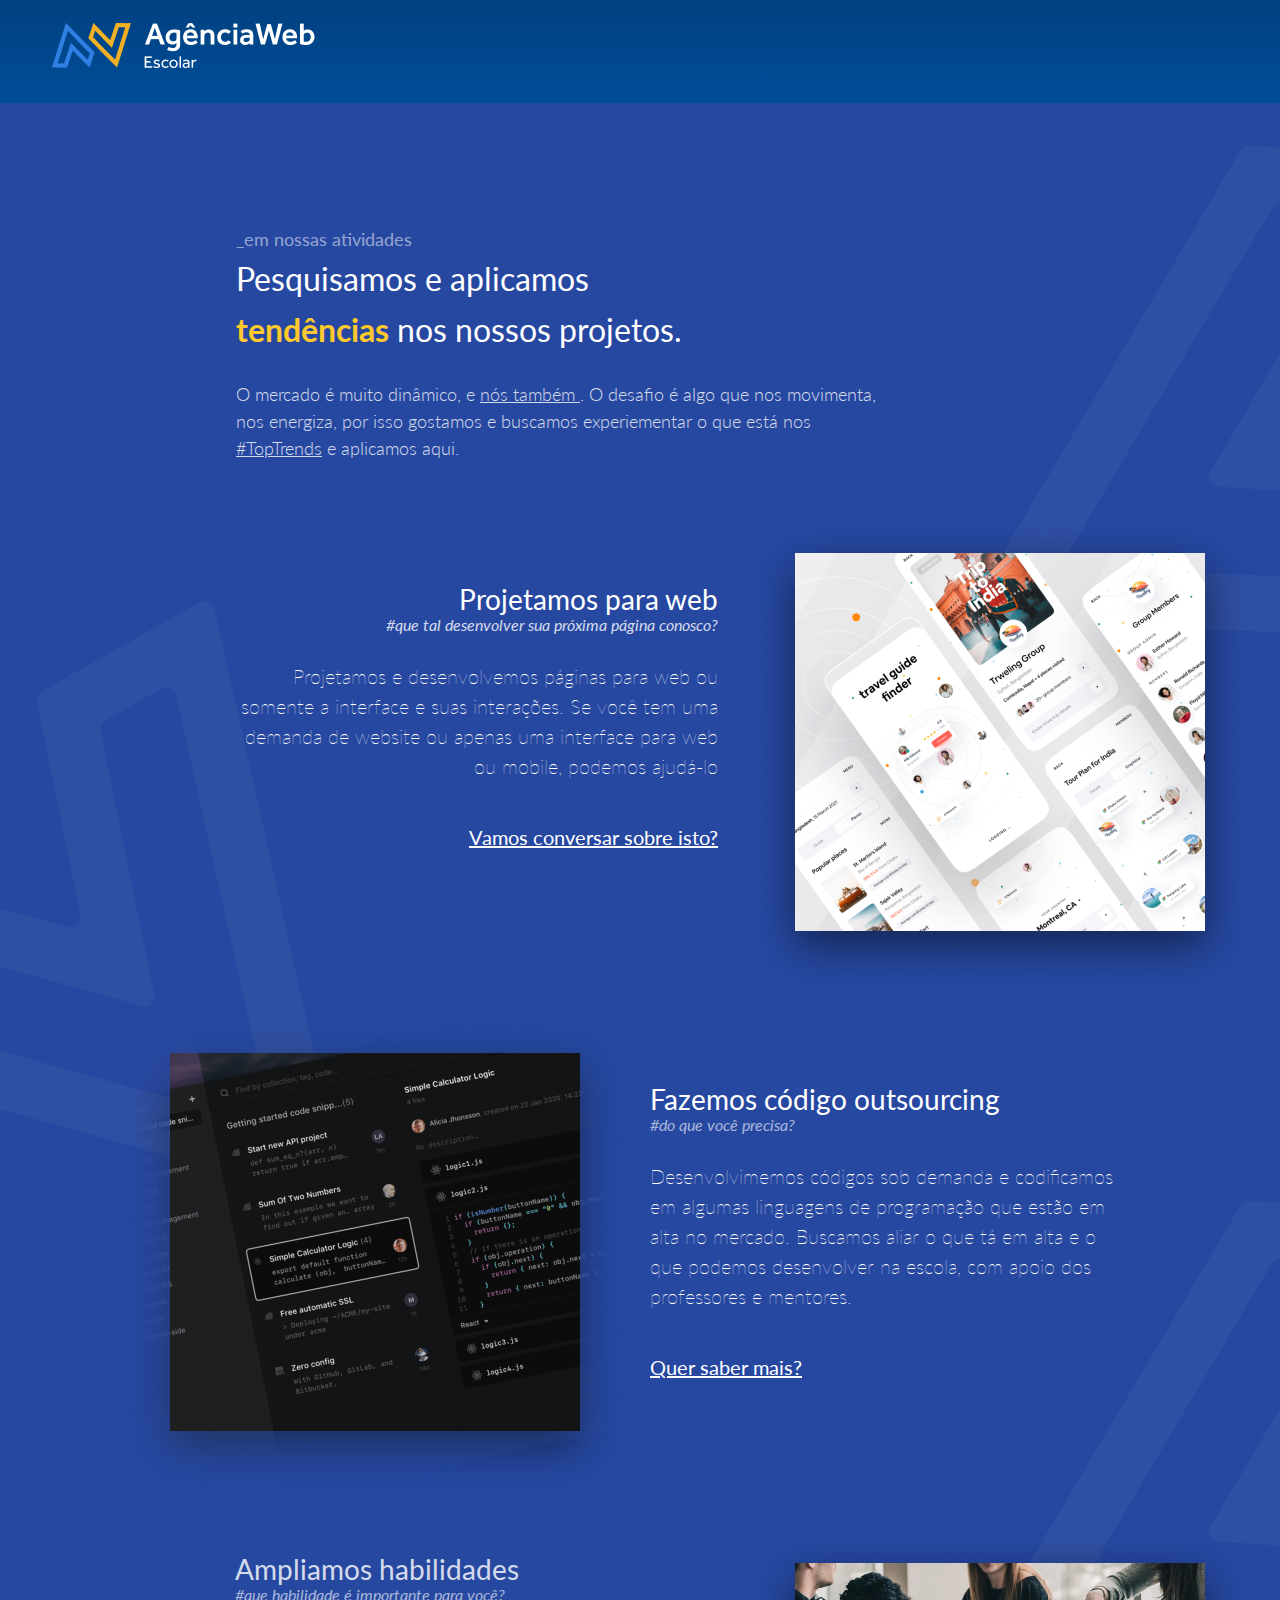
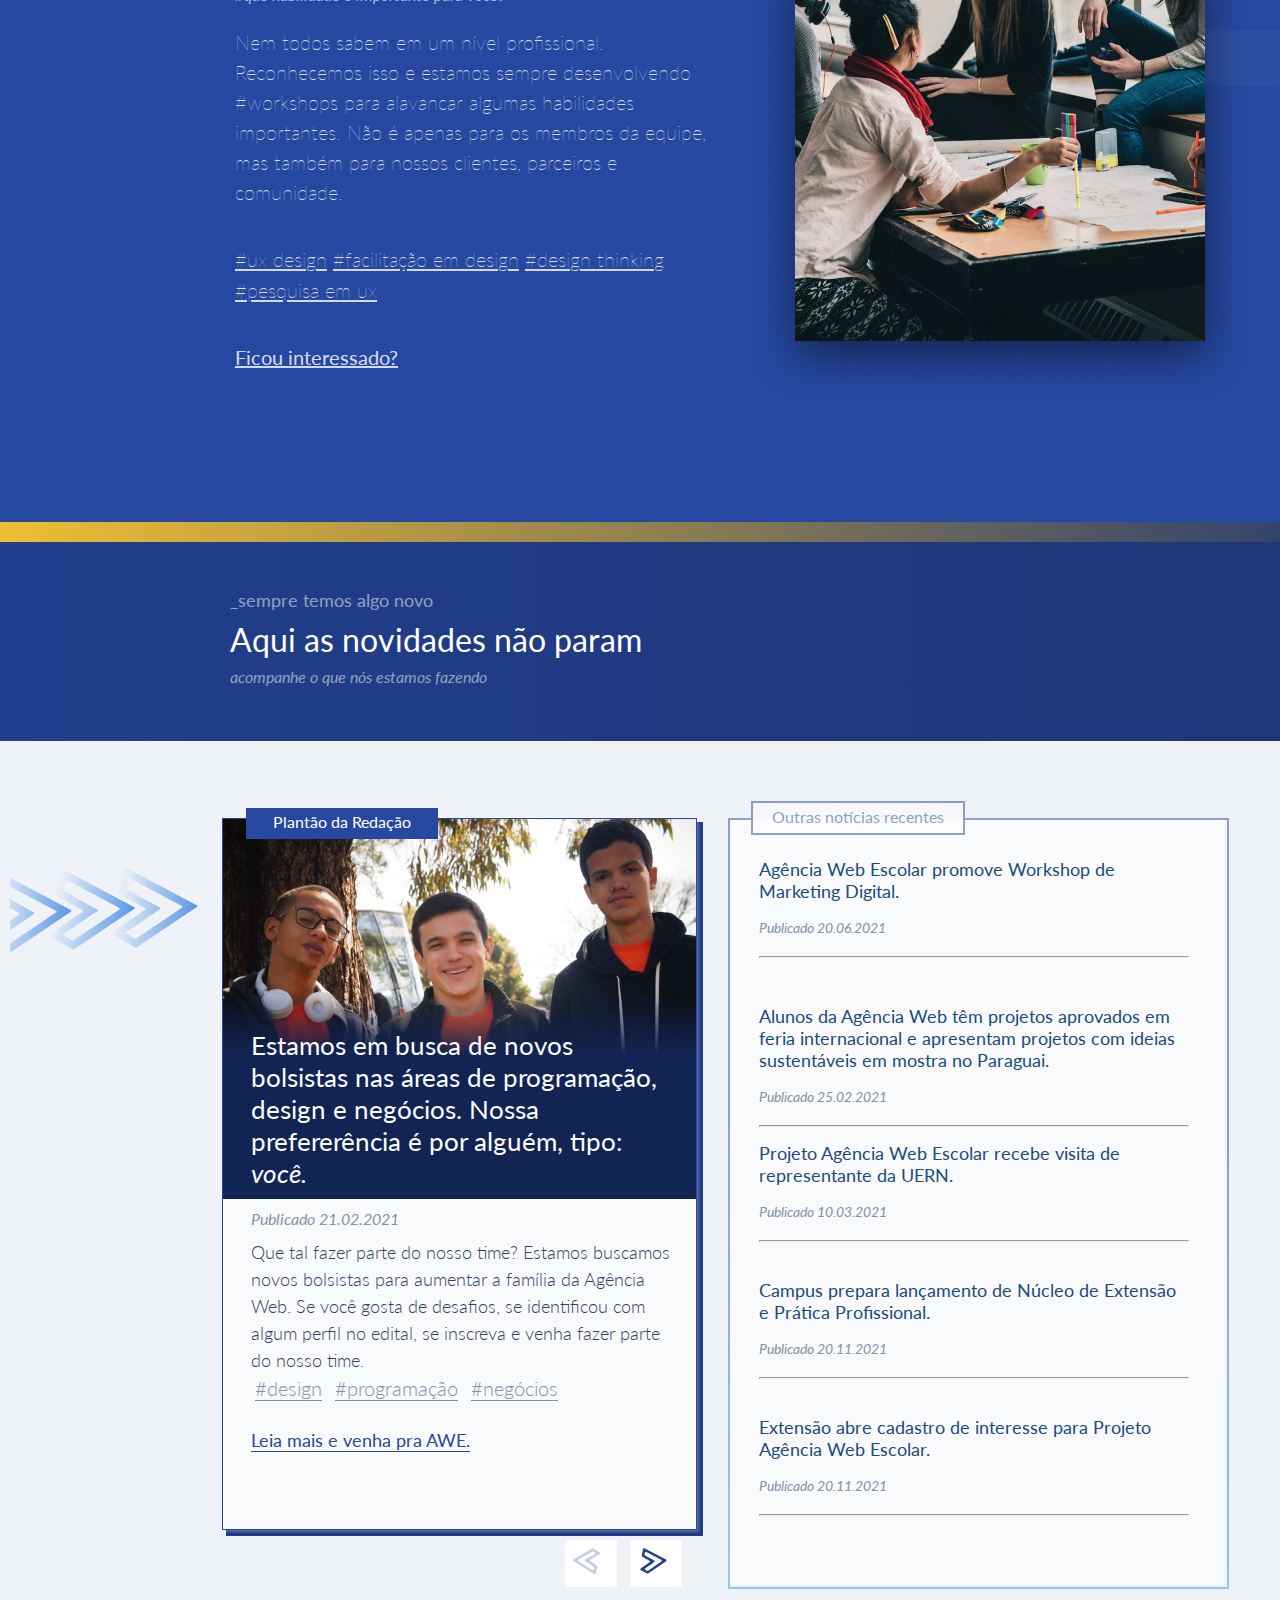
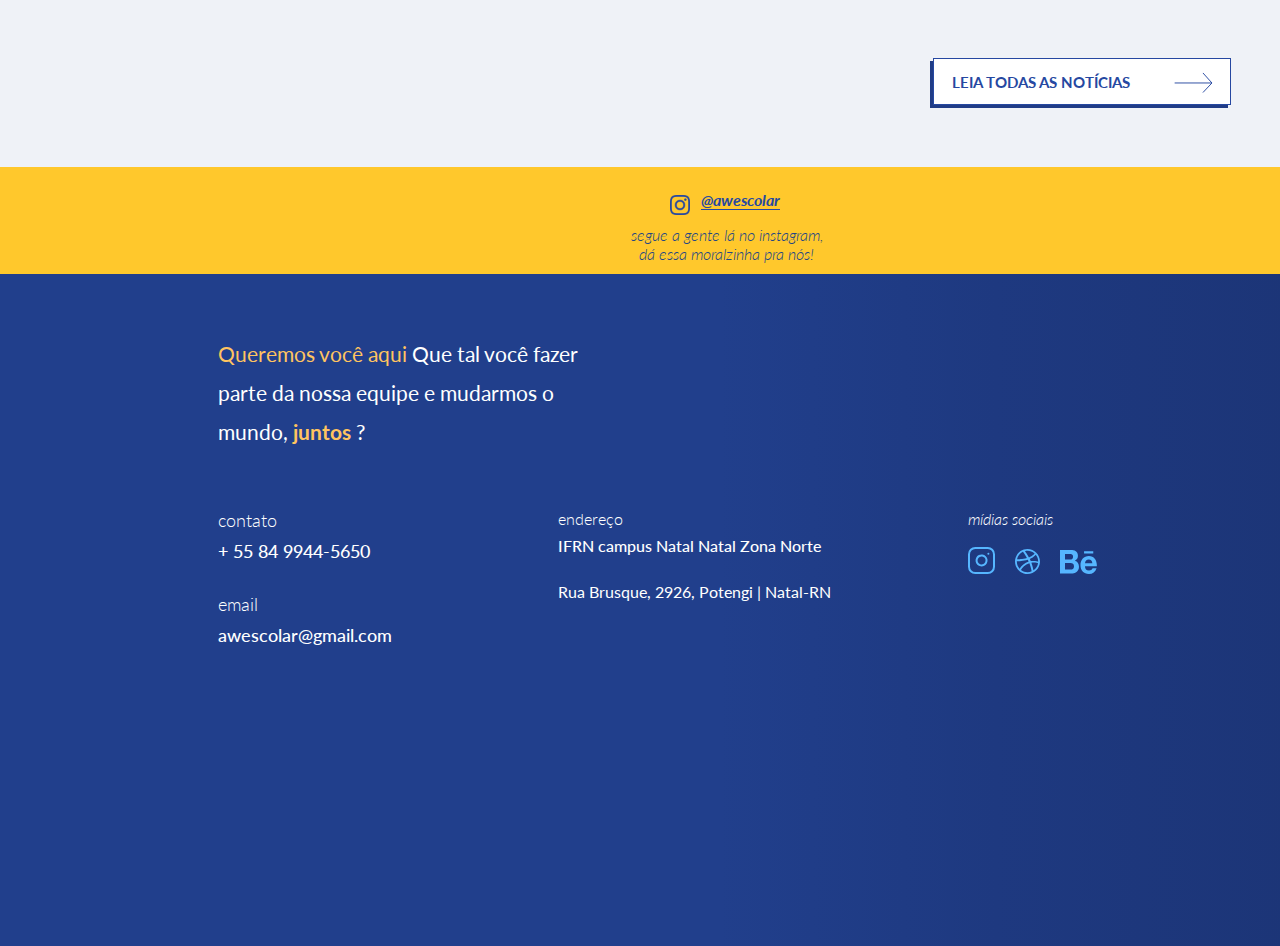
==== teste-atv-grupal-1/atividade-3-nome-grupo-erick.html @ 89157713 "ate que fim porraaaaaaaaaaa" ====
<!DOCTYPE html>
<html lang="pt" dir="ltr">
  <head>
    <meta charset="utf-8">
    <title>[Nome Grupo] Atividade Grupo 1</title>
    <link rel="stylesheet" href="atividade-3-nome-grupo.css">
    <link rel="preconnect" href="https://fonts.gstatic.com">
    <link href="https://fonts.googleapis.com/css2?family=Lato:ital,wght@0,100;0,300;0,400;0,700;1,100;1,300;1,400&display=swap" rel="stylesheet">
    <link rel="preconnect" href="https://fonts.gstatic.com">
    <link href="https://fonts.googleapis.com/css2?family=Lato:wght@300&display=swap" rel="stylesheet">
    <!-- <link rel="stylesheet" href=""> -->
  </head>
  <body>
    <div class="container">
       <!-- estilize seu cabeçalho aqui -->
      <header id="header">
        <div class="cabecalho">
          <a href="#" class="img-logo"><img src="images/logo-agencia-web.png" alt=""></a>
          <a href="#">
          <span class="sp1"></span>
          </a>
          <a href="#">
          <span class="sp2"></span>
          </a>
        </div>
        <div class="corpo">
          
          <div class="text-sup">
            <p class="text-underline">_em nossas atividades</p>
            <p  class="title-sup">Pesquisamos e aplicamos <b>tendências</b>  nos nossos projetos.</p>
            <p class="text-sub">O mercado é muito dinâmico, e <a href="#">nós também </a> . O desafio é algo que nos movimenta, nos energiza, 
              por isso gostamos e buscamos experiementar o que está nos <a href="#">#TopTrends</a>   e aplicamos aqui.</p>
          </div>

          <div class="design-web">
            <div class="text-design">
                <p class="title"> Projetamos para web </p>
                <p class="sub-title" > #que tal desenvolver sua próxima página conosco? </p>
                <p class="text-conteudo"> Projetamos e desenvolvemos páginas para web ou somente a interface e suas interações. 
                Se você tem uma demanda de website ou apenas uma interface para web ou mobile, podemos ajudá-lo </p>
                <a href="#" class="text-bottom">Vamos conversar sobre isto?</a>
            </div>
           <img src="images/img-design-web.png" alt="">
          </div>
           

          <div class="outsourcing">
            <img src="images/img-outsourcing.png" alt="">
            <div class="text-outsourcing">
              <p class="title">Fazemos código outsourcing</p>
              <p class="sub-title" >#do que você precisa?</p>
              <p class="text-conteudo">Desenvolvimemos códigos sob demanda e codificamos em algumas linguagens de programação que estão em alta no mercado.
                Buscamos aliar o que tá em alta e o que podemos desenvolver na escola, com apoio dos professores e mentores.</p>
              <a href="#" class="text-bottom">Quer saber mais?</a>
            </div>
          </div>

          <div class="skill">
            <div class="text-skill">
              <p class="title">Ampliamos habilidades</p>
              <p class="sub-title" >#que habilidade é importante para você?</p>
              <p class="text-conteudo">Nem todos sabem em um nível profissional. Reconhecemos isso e estamos sempre desenvolvendo #workshops para alavancar algumas habilidades importantes. 
                Não é apenas para os membros da equipe, mas também para nossos clientes, parceiros e comunidade.</p>
              <p class="hastags"> 
              <a href="#">#ux design</a>  
              <a href="#"> #facilitação em design</a>  
              <a href="#"> #design thinking</a>  
              <a href="#"> #pesquisa em ux</a></p>
              <a href="#" class="text-bottom">Ficou interessado?</a>
            </div>
            <img src="images/img-skills.png" alt="">
          </div>

        </div>
        
        <div class="linha-gradiente"></div>

        <div class="footer-corpo">
          <div class="text-footer">
            <p class="text-underline">_sempre temos algo novo</p>
            <p class="title-sup"> Aqui as novidades não param </p>
            <p class="sub-title">acompanhe o que nós estamos fazendo</p>
          </div>
        </div>

        <img src="images/seta-1.svg" alt="" class="seta-cima">
        <img src="images/seta-2.svg" alt="" class="seta-meio">
        <img src="images/seta-1.svg" alt="" class="seta-baixo">
      </header>

      <!-- estilize seu conteúdo principal aqui -->
      <main id="main">
        
          <span class="seta-fundo-1"><img src="images/seta-fundo-3.svg" alt=""></span>
          <span class="seta-fundo-2" ><img src="images/seta-fundo-2.svg" alt=""></span>
          <span class="seta-fundo-3"><img src="images/seta-fundo-1.svg" alt=""></span>
        

        <div class="section-1">
          
          <div class="plantao">
            <p>Plantão da Redação</p>
          </div>
          <div class="caixa-imagem">
            <img src="images/img-daniel.jpeg" alt="imagem dos web-devellopers">
          </div>
          
          <div class="fundo-sombra"></div>
          <div class="novos-bolsistas">
            <p>Estamos em busca de novos bolsistas nas áreas de programação, design e negócios. Nossa prefererência é por alguém, tipo: <b>você.</b></p>
          </div>
          <div class="publicacao">
            <p>Publicado 21.02.2021</p>
          </div>
          <div class="novos-bolsitas-2">
            <p>Que tal fazer parte do nosso time? Estamos buscamos novos bolsistas para aumentar a família da Agência Web. Se você gosta de desafios, se identificou com algum perfil no edital, se inscreva e venha fazer parte do nosso time.</p>
          </div>
          <div class="hashtags">
            <p><a href="">#design</a></p>
            <p><a href="">#programação</a></p>
            <p><a href="">#negócios</a></p>
          </div>
          <div class="awe">
            <p>Leia mais e venha pra AWE.</p>
          </div>
        </div>

        <div class="section-2">
          
        <div class="border-box">
            <div class="outras-noticias">
              <p>Outras notícias recentes</p>
            </div>
        </div>
        <div class="caixa-texto-1">
            <p class="titulo-right1"><a href="">Agência Web Escolar promove Workshop de Marketing Digital.</a></p><br>
            <p class="formatacao-text-gray ">Publicado 20.06.2021</p> <hr>
        </div>
        <div class="caixa-texto-2">
          <p class="titulo-right2"><a href="">Alunos da Agência Web têm projetos aprovados em feria internacional e apresentam projetos com ideias sustentáveis em mostra no Paraguai.
          </a></p><br>
          <p class="formatacao-text-gray ">Publicado 25.02.2021</p> <hr>
        </div>
        <div class="caixa-texto-3">
          <p class="titulo-right3"><a href="">Projeto Agência Web Escolar recebe visita de representante da UERN.</a></p><br>
          <p class="formatacao-text-gray ">Publicado 10.03.2021 </p> <hr>
        </div>
        <div class="caixa-texto-4">
          <p class="titulo-right4" ><a href="">Campus prepara lançamento de Núcleo de Extensão e Prática Profissional.</a></p><br>
          <p class="formatacao-text-gray ">Publicado 20.11.2021</p> <hr>
        </div>
        <div class="caixa-texto-5">
          <p class="titulo-right5" ><a href="">Extensão abre cadastro de interesse para Projeto Agência Web Escolar.</a></p><br>
          <p class="formatacao-text-gray ">Publicado 20.11.2021 </p> <hr>
        </div>
        </div>
        <a href="">
            <div class="seta-botao-1">
                <img src="images/seta-botao-1.svg" alt="seta-botao-1">
            </div>
        </a>

        <a href="">
            <div class="seta-botao-2">
                <img src="images/seta-botao-2.svg" alt="seta-botao-1">
            </div>
        </a>

        <a href="">
            <div class="noticias">
                <p>leia todas as notícias</p>
                <img style="width:39.5px; height: 20.5px; " src="images/setinha.svg" alt="">
            </div>
        </a>
    
          

        


        <div id="footer-top">
          <img src="images/icone-ig.png" alt="">
          <a href="">
            <strong>@awescolar</strong> 
          </a>
         
            <p>segue a gente lá no instagram, dá essa moralzinha pra nós!</p> 
        </div>
        

      </main>


      <!-- estilize seu rodapé aqui -->
      <footer id="footer">
        <div class="caixa-footer-1">
            <p>
                <b>Queremos você aqui</b>
                Que tal você fazer parte da nossa equipe e mudarmos o mundo,
                <strong>juntos</strong>
                ?
            </p>
        </div>

        <div class="contato">
            <p class="contato1">contato</p> 
            <p class="anotacao">+ 55 84 9944-5650</p> <br>
            <p class="contato1">email</p>
            <p class="anotacao ">awescolar@gmail.com</p>
        </div>

        <div class="caixa-endereco">
            <p class="contato1">endereço</p>
            <p class="anotacao">IFRN campus Natal Natal Zona Norte</p> <br>
            <p class="anotacao2">Rua Brusque, 2926, Potengi | Natal-RN</p>
        </div>

        <div class="midias-sociais">
            <p class="contato1">mídias sociais</p>
            <span class="ig">
                <img src="images/ig.svg" alt="">
            </span>
            <span class="dribbble">
                <img src="images/dribbble.svg" alt="">
            </span>
            <span class="be">
                <img src="images/be.svg" alt="">
            </span>
        </div>
      </footer>
    </div>
   


    <!--
    Para essa atividade você irá usar:

    1. Fonte Lato (Google Fonts)

    -->

  </body>
</html>
---- teste-atv-grupal-1/atividade-3-nome-grupo.css ----
/** configurações gerais */
*{
  margin: 0;
  padding: 0;
}
body{
  font-family: 'Lato', sans-serif;
  color: #FFF;
}

.container{
  width: 1440px;
  height: 4129px;
  background:red;
  position: relative;
}

  /** configurações da header */
#header{
  width: 100%;
  height: 2341px;
}
  /** configurações do cabeçalho */

.cabecalho{
  position: relative;

  width: 100%;
  height: 103px;

  background-image: linear-gradient(#014180, #014D99);
}
.cabecalho .img-logo{
  position: absolute;
  left: 52px;
  top: 23px;
  height: 45px;
}
.cabecalho .sp1{
  position: absolute;
  width: 20px;
  height: 2px;
  top: 38px;
  left: 1366px;
  background-color: #FFF2F2;
}
.cabecalho .sp2{
  position: absolute;
  width: 20px;
  height: 2px;
  top: 50px;
  left: 1366px;
  background-color: #FFF2F2;
}

  /** configurações do corpo do header */
.corpo{
  width: 100%;
  height: 2019px;

  position: relative;

  background-color: #2648A1;
}
.corpo a{
  color:#FFF;
}

 /** configuração dos textos*/
.text-underline{
font-weight: 400;
font-size: 18px;
line-height: 27px;
opacity: 50%;
max-width: 483px;
}
.title-sup{
  font-weight: 400;
  font-size: 32px;
  line-height: 51px;
  max-width: 483px;

}
.title-sup b {
font-style: normal;
color: #FFC82C;
}

.text-sub{
font-weight: 300;
font-size: 18px;
line-height: 27px;
opacity: 80%;
max-width: 645px;
position: absolute;
top: 155px;
}

.title{
  font-weight: 400;
  font-size: 28px;
  line-height: 42px;
}
.sub-title{
  font-weight: 400;
  font-size: 16px;
  line-height:24px ;
  font-style: italic;
}
.text-conteudo{
  font-weight: lighter;
  font-size:20px ;
  line-height: 30px;
}
.text-bottom{
  font-weight: 400;
  font-size:20px ;
  line-height: 30px;
}

/** Organização das áreas */

/** Organização da área superior  */
.text-sup{
  width: 100%;
  height: 215px;
  position: relative;
  top: 123px;
  left: 236px;
  text-align: left;

  display: flex;
  flex-direction: column;
}

/** Organização da área design  */

.design-web{
  width: 100%;
  height: 450px;

  position: relative;
  top:200px ;
}
.design-web .text-design{
  max-width: 483px;
  height: 274px;
  
  display: flex;
  flex-direction: column;
  justify-content: space-between;

  position: absolute;

  top: 60px;
  left: 235px;

  text-align: right;
}
.design-web .sub-title{
  position: absolute;
  right: 0;
  top: 35px;
  opacity: 80%;
}

.design-web img{
  position: absolute;
  top: 0;
  left: 745px;
  z-index: 1;
}

/** Organização da área outsourcing */

.outsourcing{
  width: 100%;
  height: 450px;

  position: relative;
  top: 250px;
}
.outsourcing img{
  
  position: absolute;
  left: 120px;
  top: 0;
  z-index: 1;
}
.outsourcing .text-outsourcing{
  max-width: 470px;
  height: 304px;
  
  display: flex;
  flex-direction: column;
  justify-content: space-between;

  position: absolute;

  top: 60px;
  left: 650px;
  
  text-align: left;
}
.outsourcing .sub-title{
  position: absolute;
  left: 0;
  top: 35px;
  opacity: 60%;
}

/** Organização da área skill */

.skill{
  width: 100%;
  height: 500px;

  position: relative;
  top: 270px;
}
.skill .text-skill{
  max-width: 483px;
  height: 424px;
  
  display: flex;
  flex-direction: column;
  justify-content: space-between;

  position: absolute;

  top: 60px;
  left: 235px;

  text-align: left;
}
.skill img{
  position: absolute;
  left: 745px;
  top: 40px;

  z-index: 1;
}
.skill .hastags{
  font-weight: lighter;
  font-size: 20.1px ;
  line-height: 30.15px;
  opacity: 80%;

}
.skill .title{
  opacity: 80%;
}
.skill .sub-title{
  position: absolute;
  left: 0;
  top: 35px;
  opacity: 60%;
}
.skill .text-conteudo{
  opacity: 80%;
}
.skill .text-bottom{
  opacity: 80%;
}

/** Organização da linha gradiente */

.linha-gradiente{
  width: 100%;
  height: 20px;

  background-image: linear-gradient(to right, #F0BE32, #1c3474);
}

/** Organização da área footer do header */

.footer-corpo{
  position: relative;
  width: 100%;
  height: 226px;
  background-image: linear-gradient(to right, #223f8d, #1c3575 );
}
.text-footer{
  position: absolute;
  left: 230px;
  top: 45px;
}
.text-footer .sub-title{
  opacity: 50%;
}

/** Organização das setas de background */

.seta-cima{
  position: absolute;
  top: 145px;
  right: 0;
}

.seta-meio{
  position: absolute;
  left:0 ;
  top: 600px;
}

.seta-baixo{
  position: absolute;
  top: 1200px;
  right: 0;
}

  /** configurações do conteudo principal */
#main{
  position:relative;
  background-color: #EFF2F7;
  width: 100%;
  height: 1133px;
  overflow: hidden;
  
}

#main .noticias{
  width: 298px;
  height: 47px;
  background:#ffffff;
  position: absolute;
  bottom: 169px;
  right: 209px;
  border: 1px solid #2648A1;
  box-sizing: border-box;
  box-shadow: -3px 3px 0px #203C86;
}

#main .noticias p{
  text-transform: uppercase;
  color: #2648a1;
  font-style: none;
  font-size:15px;
  font-weight: bold;
  position: relative;
  left: 18px;
  top:14px;

}

#main .noticias img{
  position:absolute;
  top:13px;  
  left:240px;
}

#main .seta-botao-1{
  width: 52px;
  height: 47px;
  background-color:#ffffff;
  position: absolute;
  bottom:287px;
  left:630px; 
}

#main .seta-botao-2{
  width: 52px;
  height: 47px;
  background-color:#ffffff;
  position: absolute;
  bottom:287px;
  left:565px;
}

#main .seta-botao-1 img{
  margin-top: 0.5em;
  margin-left: 0.5em;
 
}

#main .seta-botao-2 img{
  margin-top: 0.5em;
  margin-left: 0.5em;
 
}

/* .setas-fundo{
  height: 291px;
  position: absolute;
  top:34px;
  float: left;
  left: -40px;
  display:flex;
  margin: 0;
} */

#main .seta-fundo-1{
  Width: 77.98px;
  Height:81.62px;
  
  position: absolute;
  top:130px;
  float: left;
  left: 10px;

}

#main .seta-fundo-2{
  Width: 77.98px;
  Height:81.62px;
  position: absolute;
  top:127px;
  float: left;
  left: 45px;

}

#main .seta-fundo-3{
  Width: 77.98px;
  Height:81.62px;
  position: absolute;
  top:125px;
  float: left;
  left: 110px;
}
.plantao{
  z-index:1;
  height: 31px;
  width: 192px;
  background: #2648a1;
  position: relative;
  left:23px;
  top:-11px;
}


.plantao p{
  text-align: center;
  line-height: 1.8em;
  font-weight: normal;
  font-size:16px;
 
  color:#FFFFFF;

}

#main .section-1{
  position: absolute;
  left:222px;
  top:77px;
  width:473px;
  height:710px; 
  border: 1px solid #2648A1;
  box-shadow: 2px 2px 2px rgba(242, 242, 242, 0.25), 5px 5px 0px 1px #203C86;
  background: #F9FAFC;
  
}

.border-box .outras-noticias {
  font-style: regular;
  font-size: 16px;
  background: #ffffff;
  z-index:4;
  height: 30px;
  width: 210px;
  background: #FFFFFF;
  position: relative;
  left:21px;
  top:-19px;
  opacity: 100%; 
  border:2px solid #2648A1;
}

.outras-noticias p{
  text-align: center;
  line-height: 1.8em;
  font-weight: normal;
  font-size:16px;
  color:#2648A1;
  
}

#main .section-2{
  position: absolute;
  right: 215px;
  top:77px;
  width:497px;
  height:767px; 
  border-radius: 5px;
  background: #F9FAFC;
  
} 

.border-box{
  width: 100%;
  height: 100%;
  position: absolute;
  
  border: 2px solid;
  opacity: 50%;
  border-image: linear-gradient(#2648A1 37.81%, #3A95E9 100%);
  border-image-slice: 1;
  
}

.section-2 .caixa-texto-1{
  width:431px;
  height:117px;
  position: absolute;
  left:31px;
  top:40px;
}


.section-2 .caixa-texto-2{
  width:429px;
  height:117px;
  position: absolute;
  left:31px;
  top:187px;
  
}

.section-2 .caixa-texto-3{
  width:431px;
  height:117px;
  position: absolute;
  left:31px;
  top:324px;
  
}

.section-2 .caixa-texto-4{
  width:431px;
  height:117px;
  position: absolute;
  left:31px;
  top:461px;
  
}
.section-2 .caixa-texto-5{
  width:431px;
  height:117px;
  position: absolute;
  left:31px;
  top:598px;
  
}

hr{
  width: 427.5px;
  height:0;

}

.caixa-texto-1 .titulo-right1 a{
  color:#194A80;
  font-size:18px;
  font-weight: normal;
  line-height: 22px;
  text-decoration: none;
  font-style: normal;
  

}

.caixa-texto-2 .titulo-right2 a{
  color:#194A80;
  font-size:18px;
  line-height: 22px;
  text-decoration: none;
  font-style: normal;
}

.caixa-texto-3 .titulo-right3 a{
  color:#194A80;
  font-size:18px;
  line-height: 22px;
  text-decoration: none;
  font-style: normal;
}

.caixa-texto-4 .titulo-right4 a{
  color:#194A80;
  font-size:18px;
  line-height: 22px;
  text-decoration: none;
  font-style: normal;
}

.caixa-texto-5 .titulo-right5 a{
  color:#194A80;
  font-size:18px;
  line-height: 22px;
  text-decoration: none;
  font-style: normal;
}

.caixa-texto-1,.caixa-texto-2,.caixa-texto-3,.caixa-texto-4,.caixa-texto-5, .formatacao-text-gray{
  color:#8492a6;
  font-size:14px;
  font-weight: normal;
  font-style: italic;
  margin-bottom:20px;
  
}


.section-1 .caixa-imagem{
  position: absolute;
  top:0;
  width: 100px;
  height:349px;
}

.novos-bolsistas{
  width:410px;
  left: 28px;
  height: 466px;
  color:#fafbff;
  font-size:26px;
  font-weight:400;
  text-align: left;
  position:absolute;
  top:210px;
}

.novos-bolsitas-2{
  width: 420px;
  height: 466px;
  color:#334166;
  font-size:18px;
  font-weight: 300;
  position: absolute;
  top: 420px;
  left: 28px;
  line-height: 1.5em;
}

.hashtags{
  width: 320px;
  height: 30px;
  color:#8492a6;
  font-size:20px;
  font-weight: 300;
  position: absolute;
  top:557px;
  left: 28px;

}

.hashtags a{
  color:#8492a6;
  font-size:20px;
  text-decoration: none;
  border-bottom:1px solid #8492a6;
  margin:4px;

}

.hashtags p{
  display:inline-block;
}

.awe{
  color:#2648a1;
  font-size:18px;
  font-weight:normal;
  position: absolute;
  top:610px;
  left:28px;
  border-bottom:1px solid #2648a1;


}
.publicacao{
  color:#8492a6;
  font-style: italic;
  font-size:16px;
  left: 28px;
  font-weight: normal;
  position: absolute;
  top:390px;
}

.novos-bolsistas b{
  font-style: italic;
  font-weight: normal;
}

.fundo-sombra{
  position: absolute;
  top:175px;
  background: linear-gradient(180deg, #122453 70.62%, rgba(32, 60, 134, 0) 100%);
  transform: rotate(180deg);
  width: 100%;
  height:205px;
}

.section

#titulo-right{
  color:black;
}




  /** configurações do conteudo rodapé */


#footer-top{
  position: relative;
  top:1026px;
  width:100%;
  height:146px;
  background: #FFC82C;
}

#footer-top strong {
  color:#2648a1;
  font-style: italic;
  font-weight: 700;
  position: absolute;
  top:23px;
  right:660px;
  border-bottom:1px solid #2648a1;  
}

#footer-top p{
  color:#224586;
  font-size:16px;
  font-weight:300;
  width: 205px;
  height: 38px;
  font-style: italic;
  text-align: center;
  position: absolute;
  bottom: 50px;
  left:624px;

}

#footer-top img{
  color:#2648a1;
  width: 20px;
  height: 20px;
  position: absolute;
  left:670px;
  top:28px;
  
  
}

#footer{
  position: relative;
  width:100%;
  height:672px;
  background: linear-gradient(90deg, #213F8C 50%, #1E3980 69.17%, #1B3373 100%);

}

#footer .caixa-footer-1{
  width: 403px;
  height: 130px;
  font-size:21px;
  text-align: left;
  position: absolute;
  top:60px;
  left:218px;
  line-height: 39px;
}

#footer .caixa-footer-1 b{
  color:rgba(255, 196, 96, 1);
  font-weight: normal;
  font-size:21px;
}

#footer .caixa-footer-1 strong{
  color:rgba(255, 196, 96, 1);
  font-weight: bold;
  font-size:21px;
}

#footer .caixa-footer-1 p{
  font-weight: normal;
  color:#FFFFFF;

}

#footer .contato{
  width: 245px;
  height: 145px;
  font-size:18px;
  text-align: left;
  position: absolute;
  top:235px;
  left:218px;
}

#footer .contato1{
  font-weight: 300;
  margin-bottom: 0.5em;
  font-size:
  ;
}

#footer .anotacao{
  font-weight: 500;
  margin-bottom: 0.5em;
}

#footer .midias-sociais{
  width: 160px;
  height: 90px;
  position: absolute;
  top:235px;
  right:312px;
}

#footer .midias-sociais img{
  margin-right: 1em;
}

#footer .midias-sociais .contato1{
  font-weight: 300;
  margin-bottom: 0.5em;
  font-style:italic;
  margin-bottom: 1.2em;
}

#footer .caixa-endereco{
  width: 322px;
  height: 100px;
  position: absolute;
  top:235px;
  left:558px;
}
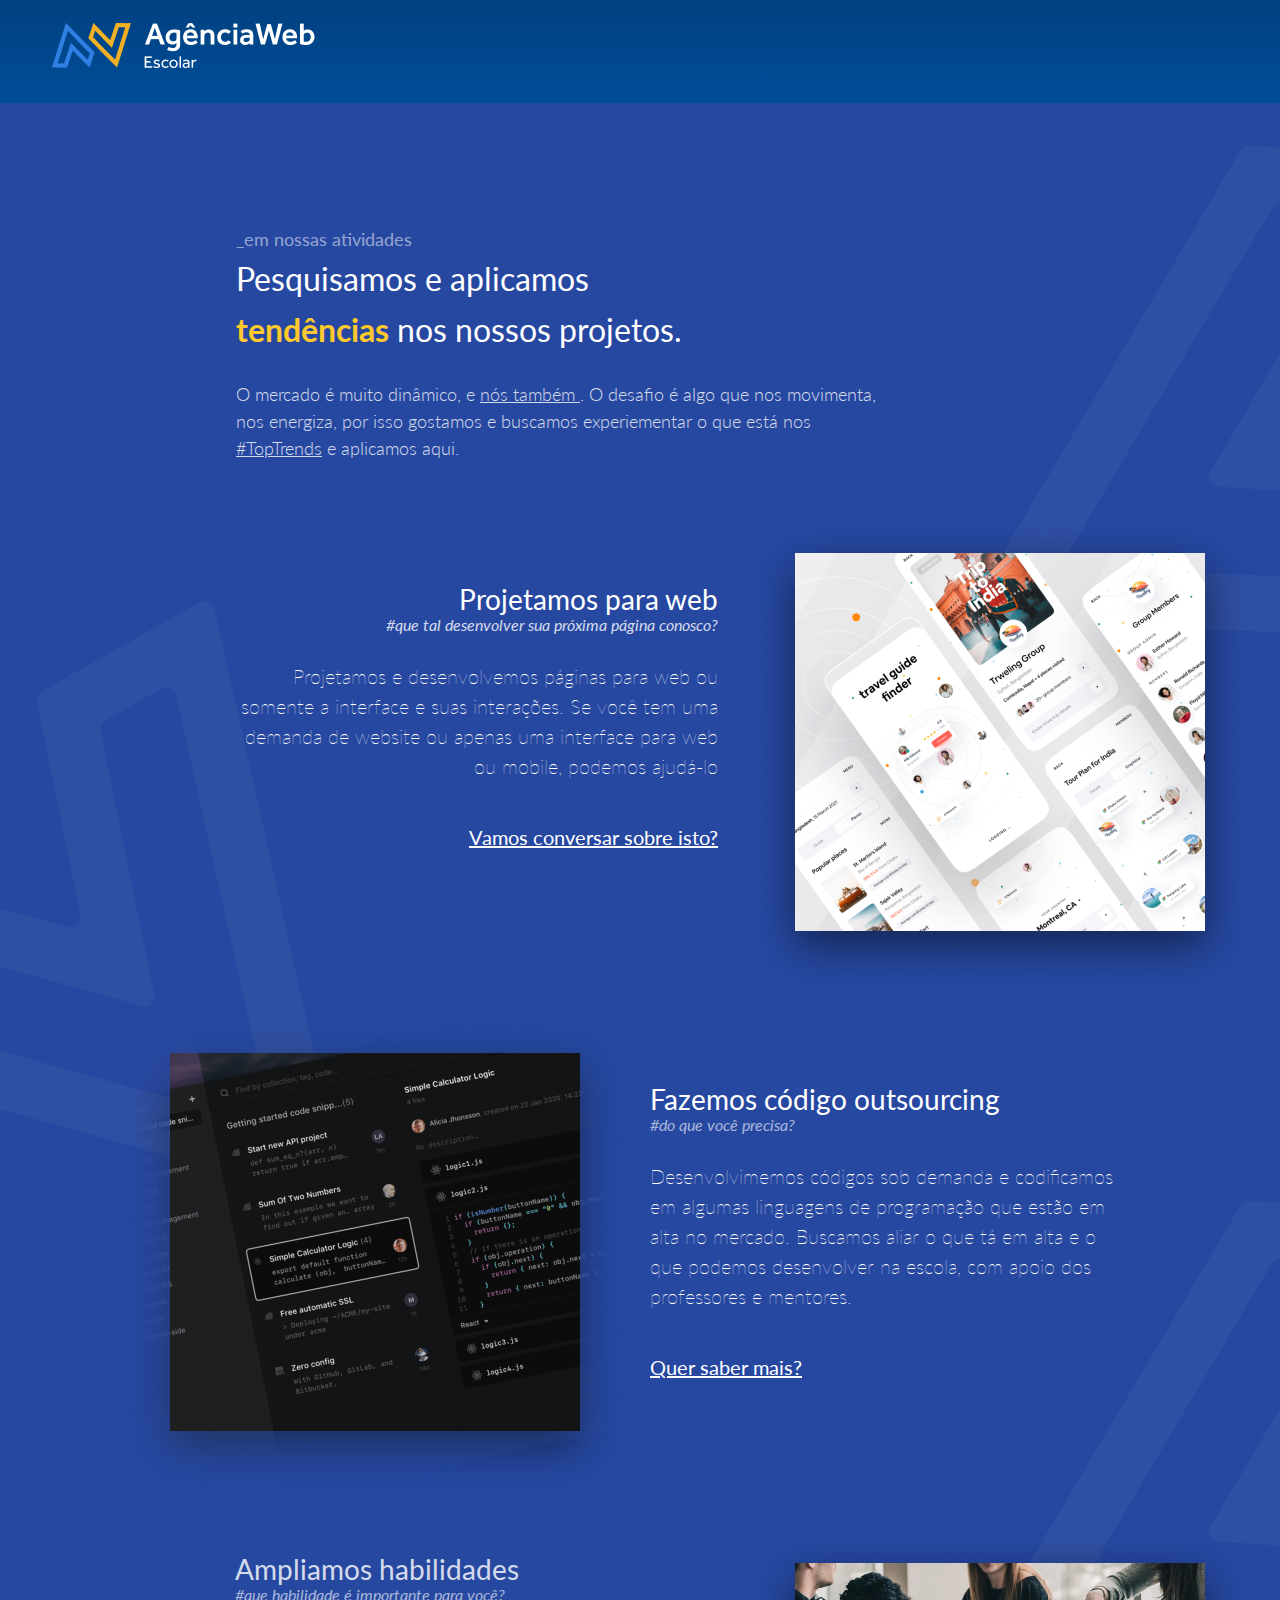
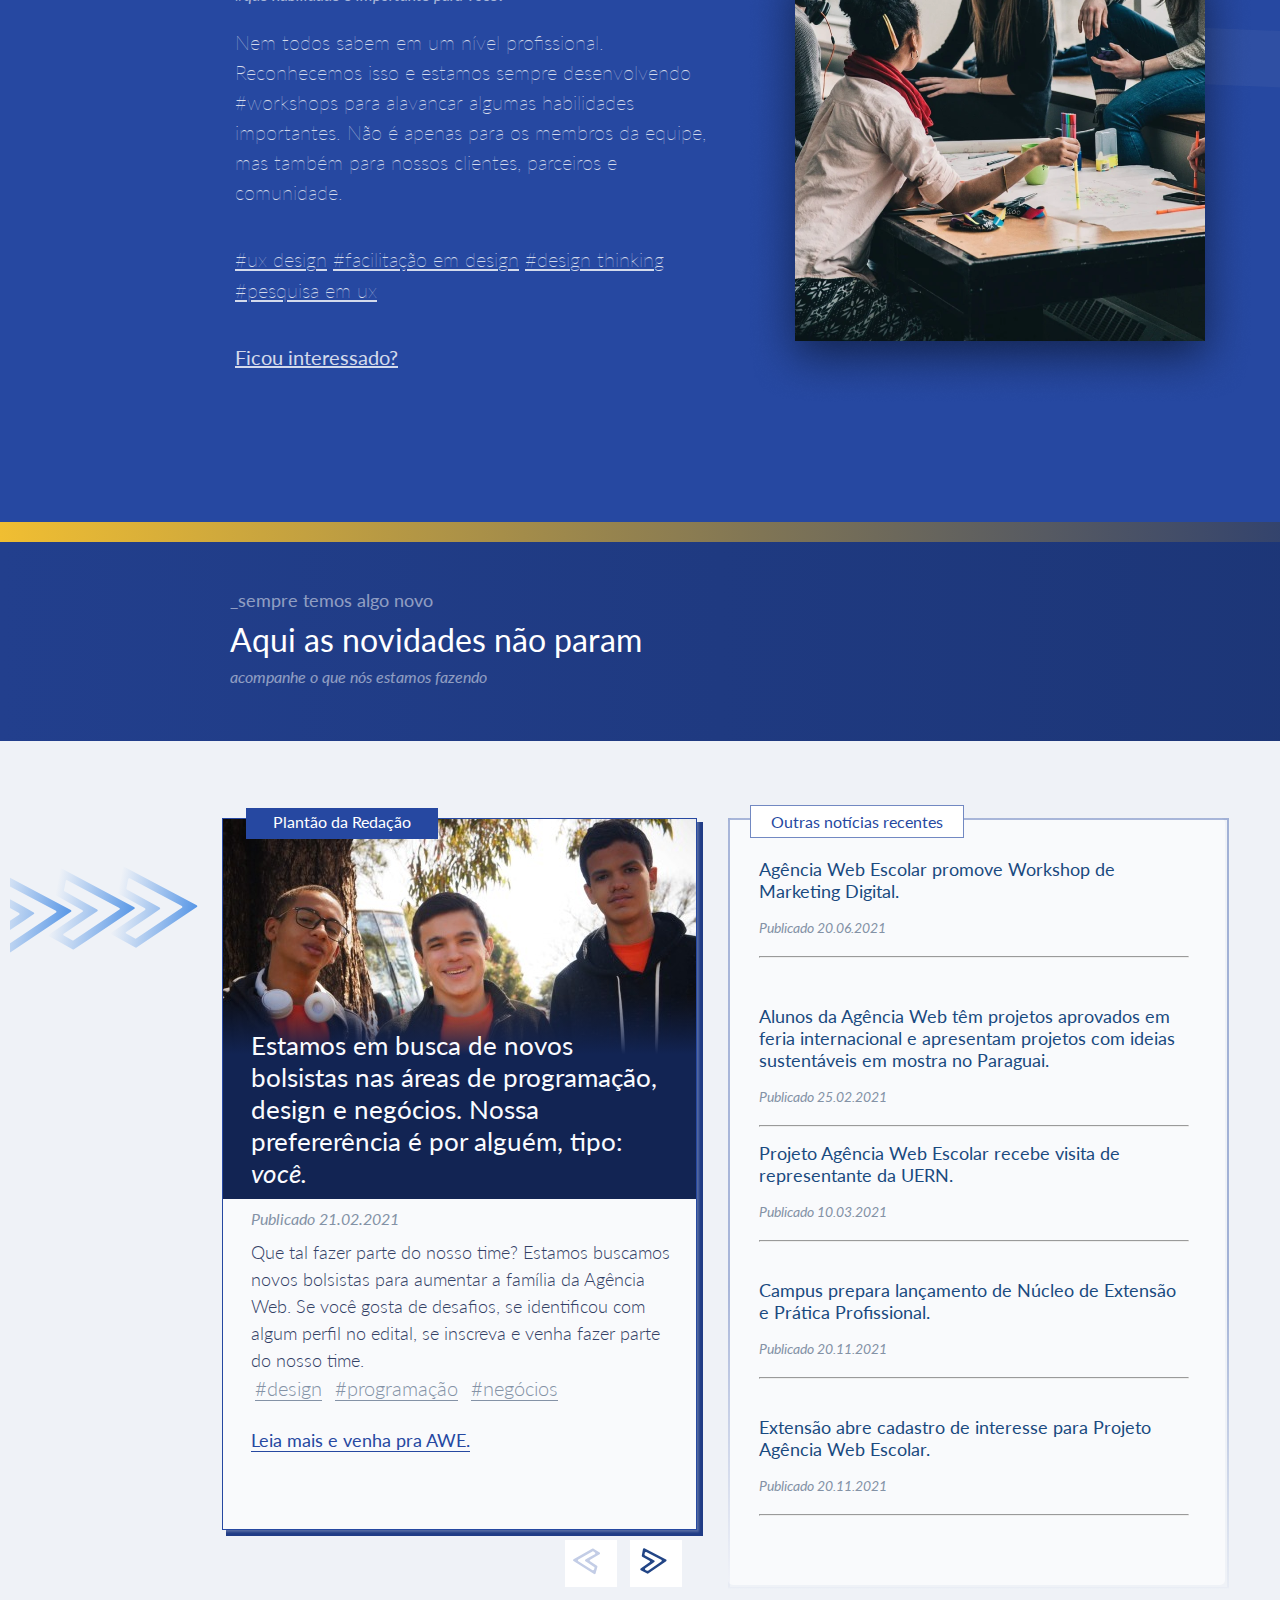
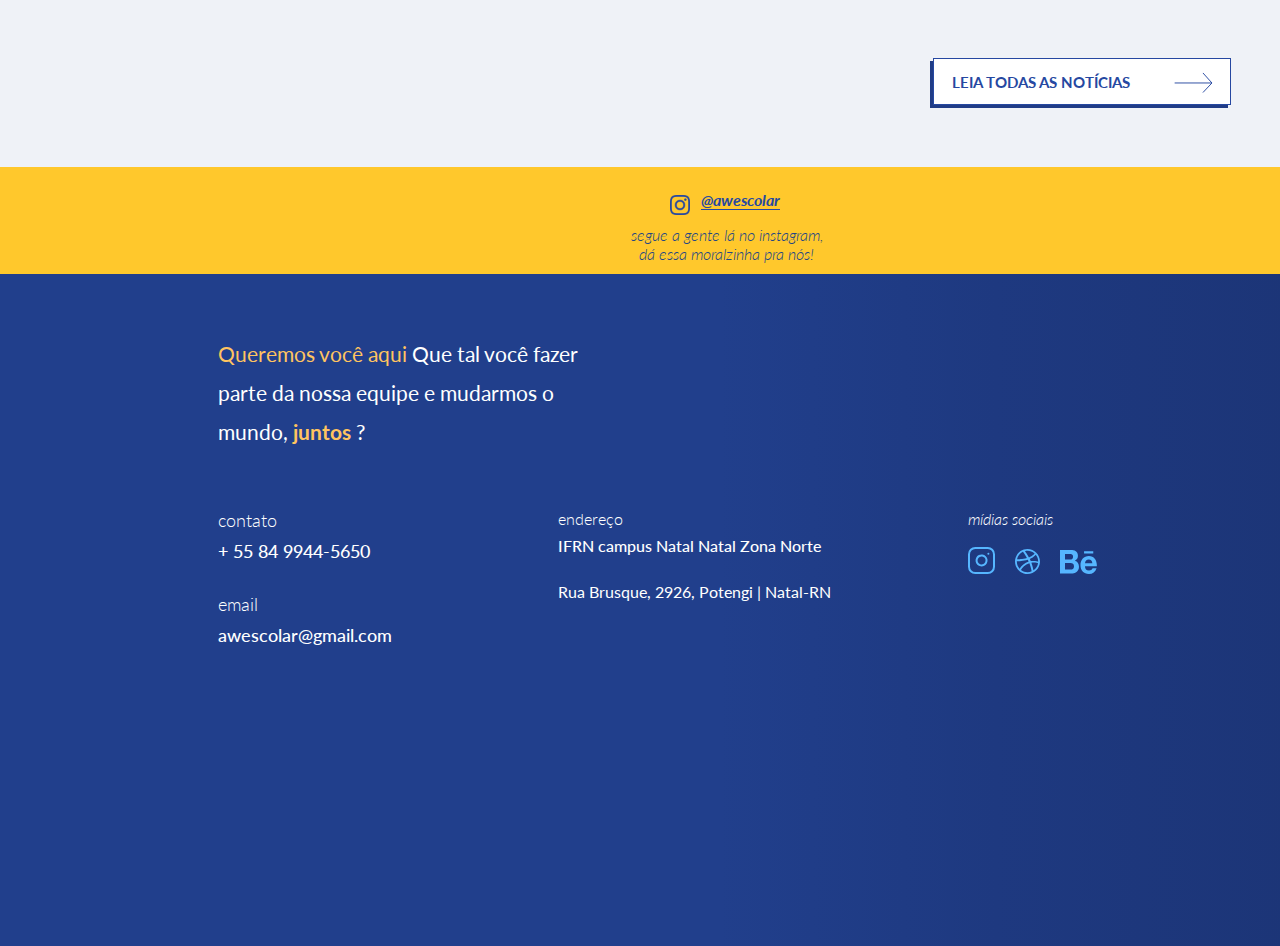
==== commit 28b537c3: "alterações feitas pelo pior programador" ====
--- a/teste-atv-grupal-1/atividade-3-nome-grupo-erick.html
+++ b/teste-atv-grupal-1/atividade-3-nome-grupo-erick.html
@@ -128,9 +128,7 @@
         <div class="section-2">
           
         <div class="border-box">
-            <div class="outras-noticias">
-              <p>Outras notícias recentes</p>
-            </div>
+         <!-- div apagada -->
         </div>
         <div class="caixa-texto-1">
             <p class="titulo-right1"><a href="">Agência Web Escolar promove Workshop de Marketing Digital.</a></p><br>
--- a/teste-atv-grupal-1/atividade-3-nome-grupo.css
+++ b/teste-atv-grupal-1/atividade-3-nome-grupo.css
@@ -451,20 +451,7 @@
   
 }
 
-.border-box .outras-noticias {
-  font-style: regular;
-  font-size: 16px;
-  background: #ffffff;
-  z-index:4;
-  height: 30px;
-  width: 210px;
-  background: #FFFFFF;
-  position: relative;
-  left:21px;
-  top:-19px;
-  opacity: 100%; 
-  border:2px solid #2648A1;
-}
+/*parte apagada*/
 
 .outras-noticias p{
   text-align: center;
@@ -475,7 +462,7 @@
   
 }
 
-#main .section-2{
+/**/#main .section-2{
   position: absolute;
   right: 215px;
   top:77px;
@@ -490,12 +477,21 @@
   width: 100%;
   height: 100%;
   position: absolute;
-  
   border: 2px solid;
-  opacity: 50%;
-  border-image: linear-gradient(#2648A1 37.81%, #3A95E9 100%);
-  border-image-slice: 1;
-  
+  /*alteração*/
+  border-image: linear-gradient(0deg, rgba(0,0,0,0) 0%, #2649a162 40%) 30 stretch;
+  /*alteração*/
+}
+/*alteração*/
+.border-box::after{
+  content:"Outras notícias recentes" ;
+    position: absolute;
+    top: -15px;
+    left: 20px;
+    padding: 6px 20px;
+    color: #2648A1;
+    border: 1px solid #2649a1a6;
+    background-color: white;
 }
 
 .section-2 .caixa-texto-1{
@@ -539,7 +535,6 @@
   position: absolute;
   left:31px;
   top:598px;
-  
 }
 
 hr{
@@ -599,6 +594,7 @@
   margin-bottom:20px;
   
 }
+
 
 
 .section-1 .caixa-imagem{
